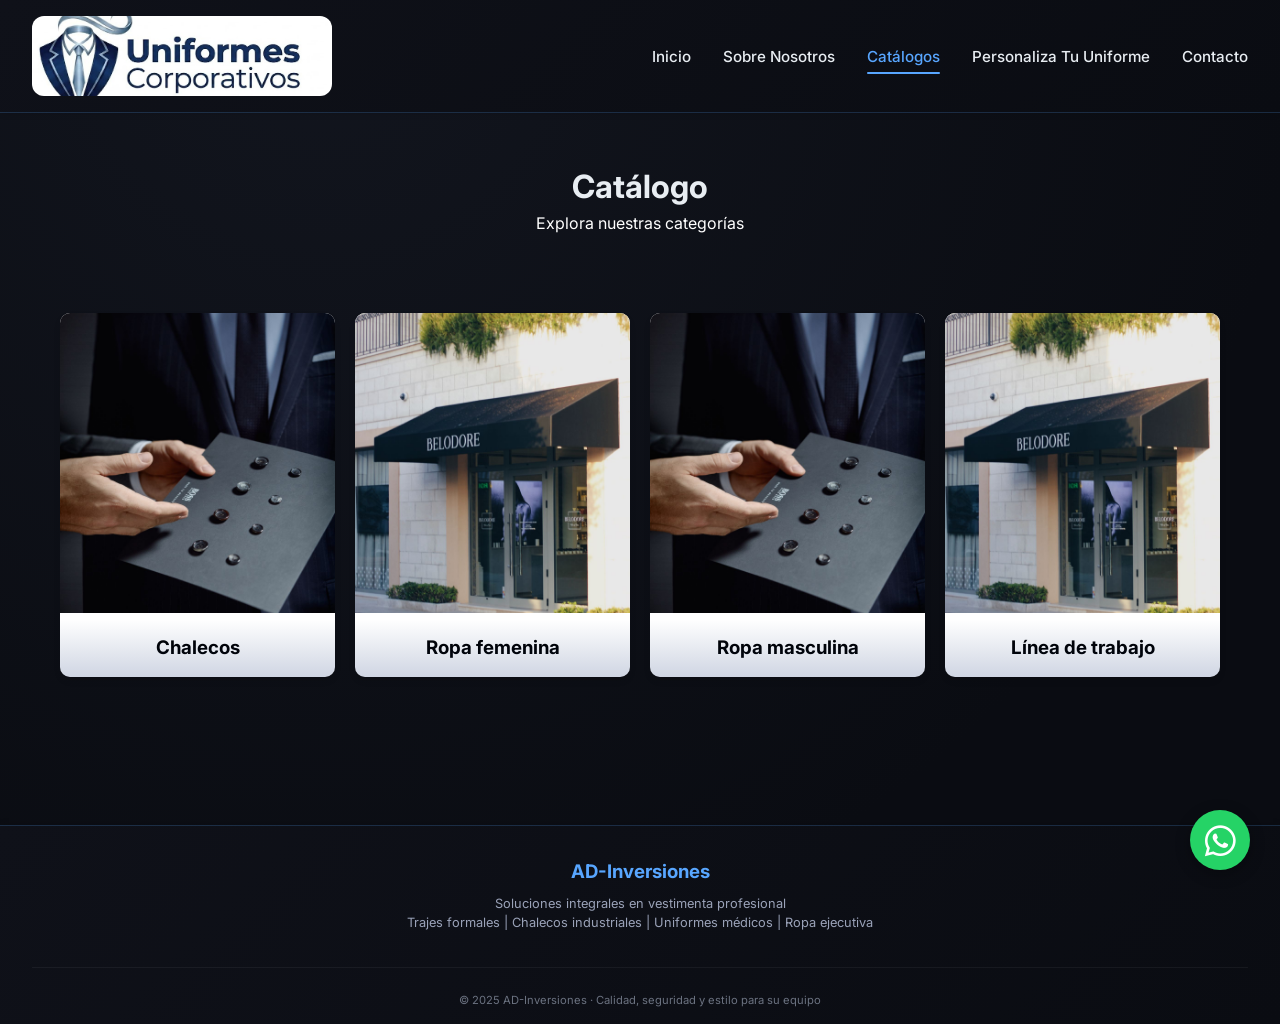
==== catalogo.html @ 254f95f5 "Cambio de numero de WA y css movidos a c. style" ====
<!doctype html>
<html lang="es">
  <head>
    <meta charset="UTF-8" />
    <meta
      name="viewport"
      content="width=device-width, initial-scale=1.0, user-scalable=yes"
    />
    <title>AD-Inversiones | Inicio - Vestimenta Profesional</title>
    <!-- Google Fonts -->
    <link
      href="https://fonts.googleapis.com/css2?family=Inter:opsz,wght@14..32,300;14..32,400;14..32,500;14..32,600;14..32,700;14..32,800&display=swap"
      rel="stylesheet"
    />
    <!-- Font Awesome 6 -->
    <link
      rel="stylesheet"
      href="https://cdnjs.cloudflare.com/ajax/libs/font-awesome/6.0.0-beta3/css/all.min.css"
    />
    <!-- CSS principal -->
    <link rel="stylesheet" href="style/catalogo.css" />
    <link rel="stylesheet" href="style/home.css" />
    <link rel="stylesheet" href="style/styleWA.css" />
  </head>
  <body>
    <!-- Navbar -->
    <nav class="navbar">
      <div class="nav-container">
        <div class="nav-logo">
          <img
            src="assets/logo1.jpeg"
            alt="Logo AD-Inversiones"
            class="logo-img"
          />
        </div>
        <ul class="nav-menu">
          <li class="nav-item">
            <a href="home.html" class="nav-link">Inicio</a>
          </li>
          <li class="nav-item">
            <a href="nosotros.html" class="nav-link">Sobre Nosotros</a>
          </li>
          <li class="nav-item">
            <a href="catalogo.html" class="nav-link active">Catálogos</a>
          </li>
          <li class="nav-item">
            <a href="personaliza.html" class="nav-link"
              >Personaliza Tu Uniforme</a
            >
          </li>
          <li class="nav-item">
            <a href="contacto.html" class="nav-link">Contacto</a>
          </li>
        </ul>
        <div class="nav-toggle">
          <i class="fas fa-bars"></i>
        </div>
      </div>
    </nav>

    <!-- Hero / Introducción -->

    <!-- CATÁLOGO -->
    <section class="classes__container">
      <h2 class="section__header">Catálogo</h2>
      <p class="section__subheader">Explora nuestras categorías</p>

      <br /><br />

      <div class="classes__grid">
        <div class="classes__card">
          <div class="classes__image">
            <img src="imagenes/001.jpg" />
            <div class="classes__content">
              <a href="chalecos.html" class="classes__btn">Ver más</a>
            </div>
          </div>
          <h3>Chalecos</h3>
        </div>

        <div class="classes__card">
          <div class="classes__image">
            <img src="imagenes/002.jpg" />
            <div class="classes__content">
              <a href="ropafemenina.html" class="classes__btn">Ver más</a>
            </div>
          </div>
          <h3>Ropa femenina</h3>
        </div>

        <div class="classes__card">
          <div class="classes__image">
            <img src="imagenes/001.jpg" />
            <div class="classes__content">
              <a href="ropamasculina.html" class="classes__btn">Ver más</a>
            </div>
          </div>
          <h3>Ropa masculina</h3>
        </div>

        <div class="classes__card">
          <div class="classes__image">
            <img src="imagenes/002.jpg" />
            <div class="classes__content">
              <a href="lineatrabajo.html" class="classes__btn">Ver más</a>
            </div>
          </div>
          <h3>Línea de trabajo</h3>
        </div>
      </div>
    </section>

    <br /><br />

    <footer>
      <div class="footer-content">
        <div class="footer-info">
          <h3>AD-Inversiones</h3>
          <p>Soluciones integrales en vestimenta profesional</p>
          <p>
            Trajes formales | Chalecos industriales | Uniformes médicos | Ropa
            ejecutiva
          </p>
        </div>
      </div>
      <div class="footer-bottom">
        <p>
          © 2025 AD-Inversiones · Calidad, seguridad y estilo para su equipo
        </p>
      </div>
    </footer>

    <!-- Cargar jQuery -->
    <script src="https://code.jquery.com/jquery-3.7.1.min.js"></script>

    <!-- Cargar el botón de WhatsApp -->
    <div id="whatsappContainer"></div>
    <script>
      $(document).ready(function () {
        $("#whatsappContainer").load("components/whatsapp-button.html");
      });
    </script>

    <script>
      // Menú hamburguesa para responsive
      const navToggle = document.querySelector(".nav-toggle");
      const navMenu = document.querySelector(".nav-menu");

      navToggle.addEventListener("click", () => {
        navMenu.classList.toggle("active");
      });
    </script>
    <!-- Cargar jQuery -->
    <script src="https://code.jquery.com/jquery-3.7.1.min.js"></script>

    <!-- Cargar el botón de WhatsApp -->
    <div id="whatsappContainer"></div>
    <script>
      $(document).ready(function () {
        $("#whatsappContainer").load("components/whatsapp-button.html");
      });
    </script>
  </body>
</html>
---- style/catalogo.css ----
/* ===== GENERAL ===== */
body {
    font-family: "Inter", sans-serif;
    margin: 0;
    background-color: #f9f9f9;
    /* fondo claro */
    color: #333;
}

h3 {
    color: #000;
}

/* ===== NAVBAR ===== */
.navbar {
    background: #fff;
    box-shadow: 0 2px 5px rgba(0, 0, 0, 0.1);
    position: sticky;
    top: 0;
    z-index: 1000;
}

.nav-container {
    display: flex;
    justify-content: space-between;
    align-items: center;
    padding: 15px 40px;
    max-width: 1200px;
    margin: auto;
}

.nav-logo {
    display: flex;
    align-items: center;
    gap: 10px;
}

.logo-img {
    height: 45px;
}

.logo-text {
    font-weight: bold;
    color: #0b1aec;
}

.nav-menu {
    display: flex;
    list-style: none;
    gap: 20px;
}

.nav-link {
    text-decoration: none;
    color: #333;
    font-weight: 500;
}

.nav-link:hover {
    color: #0b1aec;
}

/* ===== CATÁLOGO ===== */
.classes__container {
    max-width: 1200px;
    margin: auto;
    padding: 50px 20px;
    text-align: center;
}

.section__header {
    font-size: 2rem;
}

.section__subheader {
    color: #ffffff;
    margin-bottom: 30px;
}

.classes__grid {
    display: grid;
    grid-template-columns: repeat(4, 1fr);
    gap: 20px;
}

.classes__card {
    background: #fff;
    border-radius: 10px;
    overflow: hidden;
    box-shadow: 0 4px 6px rgba(0, 0, 0, 0.1);
    transition: 0.3s;
}

.classes__card:hover {
    transform: translateY(-5px);
}

.classes__image {
    position: relative;
}

.classes__image img {
    width: 100%;
    height: 300px;
    object-fit: cover;
}

.classes__content {
    position: absolute;
    bottom: -100%;
    width: 100%;
    height: 100%;
    display: grid;
    place-content: center;
    background: linear-gradient(to top, #04246b, transparent);
    transition: 0.4s;
}

.classes__image:hover .classes__content {
    bottom: 0;
}

.classes__btn {
    padding: 10px 15px;
    background: #0b1aec;
    color: #fff;
    border-radius: 5px;
    text-decoration: none;
    font-weight: bold;
}

.classes__card h3 {
    padding: 15px;
}

/* ===== FOOTER ===== */
footer {
    background: #fff;
    margin-top: 50px;
    padding: 30px 20px;
    text-align: center;
    box-shadow: 0 -2px 5px rgba(0, 0, 0, 0.1);
}

.footer-info h3 {
    color: #0b1aec;
}

.footer-bottom {
    margin-top: 10px;
    font-size: 0.9rem;
    color: #666;
}

/* ===== RESPONSIVE ===== */
@media (max-width: 992px) {
    .classes__grid {
        grid-template-columns: repeat(2, 1fr);
    }
}

@media (max-width: 500px) {
    .classes__grid {
        grid-template-columns: 1fr;
    }
}
---- style/home.css ----
* {
    margin: 0;
    padding: 0;
    box-sizing: border-box;
}

body {
    font-family: 'Inter', sans-serif;
    background-color: #0A0C12;
    background-image: radial-gradient(circle at 25% 0%, rgba(30, 35, 48, 0.4) 0%, rgba(10, 12, 18, 0) 70%);
    color: #E8EDF2;
    line-height: 1.5;
    min-height: 100vh;
}

/* ========== NAVBAR ========== */
.navbar {
    background: linear-gradient(135deg, #0F1119 0%, #0A0C12 100%);
    border-bottom: 1px solid rgba(88, 166, 255, 0.2);
    position: sticky;
    top: 0;
    z-index: 1000;
    backdrop-filter: blur(10px);
}

.nav-container {
    max-width: 1600px;
    margin: 0 auto;
    padding: 1rem 2rem;
    display: flex;
    justify-content: space-between;
    align-items: center;
}

.nav-logo {
    display: flex;
    align-items: center;
    gap: 0.8rem;
}

.logo-img {
    width: 300px;
    height: 80px;
    border-radius: 12px;
    object-fit: cover;
}

.logo-text {
    font-size: 1.5rem;
    font-weight: 800;
    background: linear-gradient(135deg, #FFFFFF, #58A6FF);
    background-clip: text;
    -webkit-background-clip: text;
    color: transparent;
}

.nav-menu {
    display: flex;
    gap: 2rem;
    list-style: none;
}

.nav-link {
    color: #E8EDF2;
    text-decoration: none;
    font-weight: 500;
    font-size: 0.95rem;
    transition: all 0.3s ease;
    padding: 0.5rem 0;
    position: relative;
}

.nav-link:hover {
    color: #58A6FF;
}

.nav-link.active {
    color: #58A6FF;
}

.nav-link.active::after {
    content: '';
    position: absolute;
    bottom: 0;
    left: 0;
    width: 100%;
    height: 2px;
    background: #58A6FF;
    border-radius: 2px;
}

.nav-toggle {
    display: none;
    font-size: 1.5rem;
    cursor: pointer;
    color: #58A6FF;
}

/* ========== HERO SECTION ========== */
.hero-section {
    padding: 4rem 2rem;
    text-align: center;
    background: linear-gradient(135deg, #0F1119 0%, #0A0C12 100%);
    border-bottom: 1px solid rgba(88, 166, 255, 0.1);
}

.hero-content h1 {
    font-size: 2.5rem;
    font-weight: 700;
    max-width: 1000px;
    margin: 0 auto;
    background: linear-gradient(135deg, #FFFFFF, #58A6FF);
    background-clip: text;
    -webkit-background-clip: text;
    color: transparent;
    line-height: 1.3;
}

/* ========== MAIN TWO COLUMNS ========== */
.main-two-columns {
    max-width: 1600px;
    margin: 0 auto;
    padding: 3rem 2rem;
    display: flex;
    gap: 3rem;
    align-items: flex-start;
}

/* Columna izquierda - Historias de éxito */
.success-sidebar {
    flex: 1.2;
    min-width: 300px;
    max-width: 420px;
    position: sticky;
    top: 100px;
    align-self: flex-start;
}

.success-card {
    background: linear-gradient(145deg, #1E3A5F 0%, #1A2F4E 100%);
    border-radius: 2rem;
    box-shadow: 0 25px 45px -12px rgba(0, 0, 0, 0.5);
    overflow: hidden;
    border: 1px solid rgba(88, 166, 255, 0.25);
    transition: transform 0.2s ease, box-shadow 0.2s ease;
}

.success-card:hover {
    transform: translateY(-5px);
    box-shadow: 0 30px 50px -15px rgba(0, 0, 0, 0.6);
    border-color: rgba(88, 166, 255, 0.5);
}

.card-header {
    background: linear-gradient(135deg, #254E7A 0%, #1A3A5C 100%);
    padding: 1.5rem 1.8rem;
    border-bottom: 1px solid rgba(88, 166, 255, 0.3);
}

.card-header h2 {
    font-weight: 700;
    font-size: 1.5rem;
    display: flex;
    align-items: center;
    gap: 0.6rem;
    color: #FFFFFF;
}

.card-header h2 i {
    font-size: 1.6rem;
    color: #58A6FF;
}

.card-header p {
    font-size: 0.85rem;
    opacity: 0.8;
    margin-top: 0.5rem;
    color: #B8D0F0;
}

.stories-list {
    padding: 1.5rem 1.8rem;
    display: flex;
    flex-direction: column;
    gap: 1.8rem;
}

.story-item {
    display: flex;
    gap: 1rem;
    align-items: flex-start;
    border-bottom: 1px solid rgba(88, 166, 255, 0.15);
    padding-bottom: 1.5rem;
}

.story-item:last-child {
    border-bottom: none;
    padding-bottom: 0;
}

.story-icon {
    background: rgba(88, 166, 255, 0.15);
    width: 48px;
    height: 48px;
    border-radius: 60px;
    display: flex;
    align-items: center;
    justify-content: center;
    flex-shrink: 0;
    color: #58A6FF;
    font-size: 1.4rem;
}

.story-content h3 {
    font-size: 1rem;
    font-weight: 700;
    margin-bottom: 0.4rem;
    color: #FFFFFF;
}

.story-content .testimonial {
    font-size: 0.85rem;
    line-height: 1.45;
    color: #C5D9F0;
    margin-bottom: 0.5rem;
}

.client-name {
    font-size: 0.7rem;
    font-weight: 600;
    text-transform: uppercase;
    letter-spacing: 0.5px;
    color: #58A6FF;
    display: inline-block;
}

.rating {
    margin-top: 0.4rem;
    color: #F4B942;
    font-size: 0.7rem;
    letter-spacing: 2px;
}

.btn-ver-mas {
    margin: 0 1.8rem 1.8rem 1.8rem;
    background: rgba(88, 166, 255, 0.1);
    border: 1px solid rgba(88, 166, 255, 0.35);
    color: #58A6FF;
    padding: 0.7rem 1rem;
    border-radius: 40px;
    font-weight: 600;
    font-size: 0.85rem;
    text-align: center;
    cursor: default;
    width: calc(100% - 3.6rem);
}

.btn-ver-mas i {
    margin-left: 0.4rem;
}

/* Columna derecha - Contenido principal */
.main-content {
    flex: 3;
    min-width: 0;
}

/* ========== WHAT WE DO ========== */
.what-we-do {
    background: linear-gradient(145deg, #1C3A5C 0%, #16324F 100%);
    padding: 2rem;
    border-radius: 1.5rem;
    margin-bottom: 2rem;
    border: 1px solid rgba(88, 166, 255, 0.2);
}

.what-we-do h2 {
    font-size: 1.8rem;
    color: #58A6FF;
    margin-bottom: 1rem;
}

.what-we-do p {
    font-size: 1rem;
    color: #C5D9F0;
    line-height: 1.6;
}

/* ========== DESIGNS SECTION ========== */
.designs-section {
    background: linear-gradient(145deg, #1C3A5C 0%, #16324F 100%);
    padding: 2rem;
    border-radius: 1.5rem;
    margin-bottom: 2rem;
    border: 1px solid rgba(88, 166, 255, 0.2);
}

.designs-section h2 {
    font-size: 1.8rem;
    color: #58A6FF;
    margin-bottom: 1rem;
}

.designs-section p {
    font-size: 1rem;
    color: #C5D9F0;
    line-height: 1.6;
}

/* ========== PRODUCT LINES ========== */
.product-lines {
    margin-bottom: 3rem;
}

.line-cards {
    display: grid;
    grid-template-columns: repeat(auto-fit, minmax(220px, 1fr));
    gap: 1.5rem;
}

.line-card {
    background: linear-gradient(145deg, #1C3A5C 0%, #16324F 100%);
    padding: 1.8rem;
    border-radius: 1.5rem;
    text-align: center;
    transition: all 0.3s ease;
    border: 1px solid rgba(88, 166, 255, 0.2);
}

.line-card:hover {
    transform: translateY(-5px);
    border-color: rgba(88, 166, 255, 0.5);
}

.line-icon {
    width: 70px;
    height: 70px;
    background: rgba(88, 166, 255, 0.15);
    border-radius: 60px;
    display: flex;
    align-items: center;
    justify-content: center;
    margin: 0 auto 1.2rem auto;
}

.line-icon i {
    font-size: 2rem;
    color: #58A6FF;
}

.line-card h3 {
    color: #FFFFFF;
    margin-bottom: 0.8rem;
    font-size: 1.1rem;
}

.line-card p {
    color: #B8D0F0;
    font-size: 0.85rem;
    line-height: 1.5;
}

/* ========== GALLERY SECTION ========== */
.gallery-section {
    margin-bottom: 1rem;
}

.section-header {
    text-align: center;
    margin-bottom: 2rem;
}

.section-header h2 {
    font-size: 1.8rem;
    color: #58A6FF;
    margin-bottom: 0.5rem;
}

.section-header p {
    color: #B8D0F0;
}

.gallery-grid {
    display: grid;
    grid-template-columns: repeat(auto-fill, minmax(250px, 1fr));
    gap: 1.8rem;
}

.clothing-card {
    background: linear-gradient(145deg, #1C3A5C 0%, #16324F 100%);
    border-radius: 1.5rem;
    overflow: hidden;
    transition: all 0.35s ease;
    box-shadow: 0 10px 25px -8px rgba(0, 0, 0, 0.4);
    border: 1px solid rgba(88, 166, 255, 0.25);
    cursor: pointer;
}

.clothing-card:hover {
    transform: translateY(-8px);
    box-shadow: 0 25px 40px -12px rgba(0, 0, 0, 0.5);
    border-color: rgba(88, 166, 255, 0.5);
}

.image-container {
    width: 100%;
    aspect-ratio: 4 / 5;
    overflow: hidden;
    background: #0F1A24;
}

.image-container img {
    width: 100%;
    height: 100%;
    object-fit: cover;
    transition: transform 0.5s ease;
}

.clothing-card:hover .image-container img {
    transform: scale(1.05);
}

.clothing-info {
    padding: 1.2rem;
}

.clothing-info h3 {
    font-size: 1rem;
    font-weight: 700;
    margin-bottom: 0.3rem;
    color: #FFFFFF;
}

.category-tag {
    font-size: 0.7rem;
    color: #58A6FF;
    margin-bottom: 0.5rem;
    display: flex;
    align-items: center;
    gap: 0.3rem;
}

.price {
    font-weight: 800;
    color: #58A6FF;
    font-size: 1.1rem;
}

/* ========== FOOTER ========== */
footer {
    background: linear-gradient(135deg, #0F1119 0%, #0A0C12 100%);
    border-top: 1px solid rgba(88, 166, 255, 0.2);
    padding: 2rem 2rem 1rem;
}

.footer-content {
    max-width: 1600px;
    margin: 0 auto;
    display: flex;
    justify-content: center;
    align-items: center;
    flex-wrap: wrap;
    gap: 2rem;
    padding-bottom: 1.5rem;
}

.footer-info h3 {
    color: #58A6FF;
    margin-bottom: 0.5rem;
}

.footer-info p {
    color: #9AA2B8;
    font-size: 0.8rem;
}

.footer-links {
    display: flex;
    gap: 1.5rem;
    flex-wrap: wrap;
}

.footer-links a {
    color: #B0B8CC;
    text-decoration: none;
    font-size: 0.85rem;
    transition: color 0.3s;
}

.footer-links a:hover {
    color: #58A6FF;
}

.footer-bottom {
    text-align: center;
    padding-top: 1.5rem;
    border-top: 1px solid rgba(255, 255, 255, 0.05);
}

.footer-bottom p {
    color: #6B7280;
    font-size: 0.7rem;
}

/* ========== RESPONSIVE ========== */
@media (max-width: 1000px) {
    .main-two-columns {
        flex-direction: column;
        padding: 2rem 1.5rem;
    }

    .success-sidebar {
        position: relative;
        top: 0;
        max-width: 100%;
        width: 100%;
        margin-bottom: 2rem;
    }

    .success-card {
        max-width: 100%;
    }
}

@media (max-width: 900px) {
    .nav-menu {
        position: fixed;
        left: -100%;
        top: 70px;
        flex-direction: column;
        background: linear-gradient(135deg, #0F1119 0%, #0A0C12 100%);
        width: 100%;
        text-align: center;
        transition: 0.3s;
        box-shadow: 0 10px 20px rgba(0, 0, 0, 0.3);
        padding: 2rem 0;
        gap: 1.5rem;
        border-bottom: 1px solid rgba(88, 166, 255, 0.2);
    }

    .nav-menu.active {
        left: 0;
    }

    .nav-toggle {
        display: block;
    }

    .hero-content h1 {
        font-size: 1.8rem;
    }
}

@media (max-width: 550px) {
    .hero-section {
        padding: 2rem 1rem;
    }

    .hero-content h1 {
        font-size: 1.4rem;
    }

    .what-we-do h2,
    .designs-section h2,
    .section-header h2 {
        font-size: 1.5rem;
    }

    .gallery-grid {
        gap: 1rem;
    }

    .line-cards {
        grid-template-columns: 1fr;
    }

    .footer-content {
        flex-direction: column;
        text-align: center;
    }

    .main-two-columns {
        padding: 1.5rem;
    }
}
---- style/styleWA.css ----
/* ========== BOTÓN FLOTANTE DE WHATSAPP ========== */
.whatsapp-float {
    position: fixed;
    bottom: 30px;
    right: 30px;
    background-color: #25D366;
    color: white;
    width: 60px;
    height: 60px;
    border-radius: 50%;
    text-align: center;
    font-size: 35px;
    box-shadow: 0 4px 15px rgba(0, 0, 0, 0.3);
    z-index: 1000;
    display: flex;
    align-items: center;
    justify-content: center;
    text-decoration: none;
    transition: all 0.3s ease;
    animation: pulse 2s infinite;
}

.whatsapp-float:hover {
    transform: scale(1.1);
    background-color: #20b858;
    box-shadow: 0 6px 20px rgba(0, 0, 0, 0.4);
}

.whatsapp-float i {
    font-size: 35px;
    color: white;
}

/* Tooltip o texto flotante */
.whatsapp-tooltip {
    position: absolute;
    right: 70px;
    background-color: #1a1a2e;
    color: white;
    padding: 8px 15px;
    border-radius: 20px;
    font-size: 14px;
    font-weight: 500;
    white-space: nowrap;
    opacity: 0;
    visibility: hidden;
    transition: all 0.3s ease;
    font-family: 'Inter', sans-serif;
    box-shadow: 0 2px 10px rgba(0, 0, 0, 0.2);
    pointer-events: none;
}

.whatsapp-tooltip::after {
    content: '';
    position: absolute;
    right: -8px;
    top: 50%;
    transform: translateY(-50%);
    border-width: 5px;
    border-style: solid;
    border-color: transparent transparent transparent #1a1a2e;
}

.whatsapp-float:hover .whatsapp-tooltip {
    opacity: 1;
    visibility: visible;
}

/* Animación de pulso */
@keyframes pulse {
    0% {
        box-shadow: 0 0 0 0 rgba(37, 211, 102, 0.7);
    }
    70% {
        box-shadow: 0 0 0 15px rgba(37, 211, 102, 0);
    }
    100% {
        box-shadow: 0 0 0 0 rgba(37, 211, 102, 0);
    }
}

/* Responsive para móviles */
@media (max-width: 768px) {
    .whatsapp-float {
        bottom: 20px;
        right: 20px;
        width: 55px;
        height: 55px;
    }

    .whatsapp-float i {
        font-size: 30px;
    }

    .whatsapp-tooltip {
        display: none;
    }
}
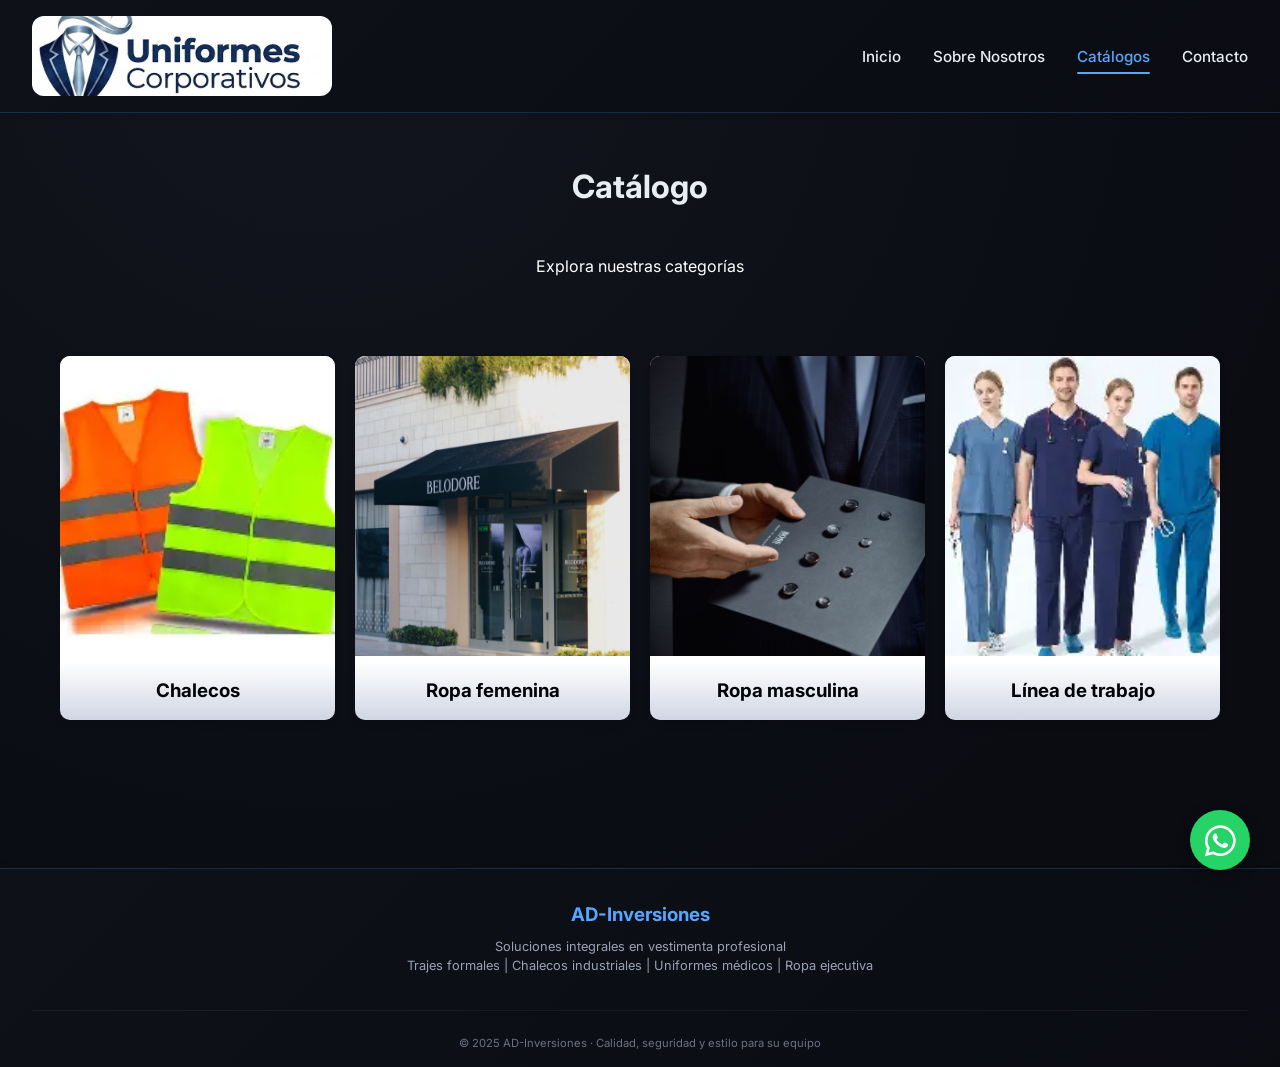
==== commit c5227d2b: "se agrego el proyecto" ====
--- a/catalogo.html
+++ b/catalogo.html
@@ -43,11 +43,7 @@
           <li class="nav-item">
             <a href="catalogo.html" class="nav-link active">Catálogos</a>
           </li>
-          <li class="nav-item">
-            <a href="personaliza.html" class="nav-link"
-              >Personaliza Tu Uniforme</a
-            >
-          </li>
+
           <li class="nav-item">
             <a href="contacto.html" class="nav-link">Contacto</a>
           </li>
@@ -70,7 +66,7 @@
       <div class="classes__grid">
         <div class="classes__card">
           <div class="classes__image">
-            <img src="imagenes/001.jpg" />
+            <img src="imagenes/chalecos/chalecos reflectivos/cr00.webp" />
             <div class="classes__content">
               <a href="chalecos.html" class="classes__btn">Ver más</a>
             </div>
@@ -82,7 +78,11 @@
           <div class="classes__image">
             <img src="imagenes/002.jpg" />
             <div class="classes__content">
-              <a href="ropafemenina.html" class="classes__btn">Ver más</a>
+              <a
+                href="imagenes/rf/Imagenes/Traje con pantalón/tp5.jpg"
+                class="classes__btn"
+                >Ver más</a
+              >
             </div>
           </div>
           <h3>Ropa femenina</h3>
@@ -100,7 +100,7 @@
 
         <div class="classes__card">
           <div class="classes__image">
-            <img src="imagenes/002.jpg" />
+            <img src="imagenes/lt/lt00.webp" />
             <div class="classes__content">
               <a href="lineatrabajo.html" class="classes__btn">Ver más</a>
             </div>
--- a/style/catalogo.css
+++ b/style/catalogo.css
@@ -163,4 +163,423 @@
     .classes__grid {
         grid-template-columns: 1fr;
     }
+}
+
+
+
+
+
+
+
+
+
+
+
+/* CONTENEDOR PRINCIPAL */
+.why {
+    padding: 4rem 2rem;
+}
+
+.why__wrapper {
+    max-width: 1200px;
+    margin: auto;
+
+    display: grid;
+    grid-template-columns: 1fr 1fr;
+    gap: 4rem;
+    align-items: center;
+}
+
+/* IMAGEN CONTROLADA */
+.why__image {
+    width: 100%;
+    max-height: 650px;
+    overflow: hidden;
+    border-radius: 12px;
+}
+
+.why__image img {
+    width: 100%;
+    height: 100%;
+    object-fit: cover;
+    transition: transform 0.6s ease;
+}
+
+.why__image:hover img {
+    transform: scale(1.05);
+}
+
+/* CONTENIDO MEJOR DISTRIBUIDO */
+.why__content {
+    max-width: 600px;
+
+}
+
+/* TITULO */
+.section__header {
+    font-size: 2rem;
+    margin-bottom: 2rem;
+    text-align: center;
+    position: relative;
+}
+
+.section__header::after {
+    content: "";
+    width: 60px;
+    height: 3px;
+    display: block;
+    margin: 0.5rem auto 0;
+    border-radius: 2px;
+}
+
+/* PÁRRAFO */
+.parrafo {
+    text-align: justify;
+    line-height: 2;
+    font-size: 1rem;
+    margin-bottom: 2.5rem;
+}
+
+/* LISTA */
+.why__list {
+    list-style: none;
+    padding: 0;
+    margin-top: 1rem;
+}
+
+/* ITEMS */
+.why__item {
+    display: grid;
+    grid-template-columns: 1px 2fr;
+    /* icono | texto */
+    align-items: start;
+    gap: 0.6rem;
+    margin-bottom: 0.8rem;
+    transition: transform 0.3s ease;
+}
+
+/* ICONO */
+.why__item i {
+    font-size: 1.2rem;
+    margin-top: 3px;
+    /* alinea con el texto */
+    transition: transform 0.3s ease;
+}
+
+/* TEXTO DEL SPAN */
+.why__item span {
+    display: block;
+    text-align: justify;
+    line-height: 1.6;
+}
+
+/* HOVER */
+.why__item:hover {
+    transform: translateX(6px);
+}
+
+.why__item:hover i {
+    transform: scale(1.2);
+}
+
+/* RESPONSIVE */
+@media (max-width: 900px) {
+    .why__wrapper {
+        grid-template-columns: 1fr;
+        text-align: center;
+    }
+
+    .why__content {
+        max-width: 100%;
+    }
+
+    .why__item {
+        justify-content: center;
+    }
+}
+
+
+
+
+
+
+
+Mision y vision
+
+/* CONTENEDOR */
+.mv {
+    padding: 4rem 2rem;
+}
+
+.mv__wrapper {
+    max-width: 1100px;
+    margin: auto;
+
+    display: grid;
+    grid-template-columns: repeat(2, 1fr);
+    gap: 2rem;
+}
+
+/* TARJETAS GLASS */
+.mv__card {
+    padding: 2rem;
+    border-radius: 16px;
+
+    background: rgba(255, 255, 255, 0.08);
+    /* 👈 transparencia */
+    backdrop-filter: blur(12px);
+    /* 👈 efecto vidrio */
+    -webkit-backdrop-filter: blur(12px);
+
+    border: 1px solid rgba(255, 255, 255, 0.15);
+
+    transition: transform 0.3s ease, box-shadow 0.3s ease;
+}
+
+/* HOVER */
+.mv__card:hover {
+    transform: translateY(-10px) scale(1.02);
+    box-shadow: 0 10px 30px rgba(0, 0, 0, 0.2);
+}
+
+/* ICONO */
+.mv__icon {
+    font-size: 2rem;
+    text-align: center;
+    margin-bottom: 0.5rem;
+}
+
+/* TITULO */
+.mv__title {
+    font-size: 1.5rem;
+    text-align: center;
+    margin-bottom: 1rem;
+    position: relative;
+    color: #ffffff;
+}
+
+/* LINEA */
+.mv__title::after {
+    content: "";
+    width: 50px;
+    height: 3px;
+    display: block;
+    margin: 0.5rem auto 0;
+    border-radius: 2px;
+}
+
+/* TEXTO */
+.mv__text {
+    text-align: justify;
+    line-height: 1.8;
+    font-size: 1rem;
+    opacity: 0.9;
+}
+
+/* RESPONSIVE */
+@media (max-width: 768px) {
+    .mv__wrapper {
+        grid-template-columns: 1fr;
+    }
+}
+
+
+
+valores
+
+/* CONTENEDOR */
+.val {
+    padding: 4rem 2rem;
+}
+
+.val__wrapper {
+    max-width: 1100px;
+    margin: auto;
+}
+
+/* HEADER */
+.val__header {
+    text-align: center;
+    margin-bottom: 2.5rem;
+}
+
+/* TITULO */
+.val__title {
+    font-size: 2rem;
+    margin-bottom: 1rem;
+    position: relative;
+}
+
+/* LINEA DECORATIVA */
+.val__title::after {
+    content: "";
+    width: 60px;
+    height: 3px;
+    display: block;
+    margin: 0.5rem auto 0;
+    border-radius: 2px;
+}
+
+/* DESCRIPCION */
+.val__description {
+    max-width: 700px;
+    margin: auto;
+    text-align: justify;
+    line-height: 1.8;
+}
+
+/* GRID DE VALORES */
+.val__grid {
+    display: grid;
+    grid-template-columns: repeat(3, 1fr);
+    gap: 1.5rem;
+}
+
+/* TARJETAS */
+.val__card {
+    padding: 1.5rem;
+    text-align: center;
+    border-radius: 12px;
+
+    background: rgba(255, 255, 255, 0.08);
+    backdrop-filter: blur(10px);
+    -webkit-backdrop-filter: blur(10px);
+
+    border: 1px solid rgba(255, 255, 255, 0.15);
+
+    font-size: 1rem;
+    font-weight: 500;
+
+    transition: transform 0.3s ease, box-shadow 0.3s ease;
+}
+
+/* HOVER */
+.val__card:hover {
+    transform: translateY(-8px) scale(1.03);
+    box-shadow: 0 10px 25px rgba(0, 0, 0, 0.2);
+}
+
+/* RESPONSIVE */
+@media (max-width: 768px) {
+    .val__description {
+        text-align: justify;
+    }
+}
+
+@media (max-width: 768px) {
+    .val__grid {
+        grid-template-columns: repeat(2, 1fr);
+        /* 2 por fila */
+    }
+}
+
+@media (max-width: 480px) {
+    .val__grid {
+        grid-template-columns: 1fr;
+        /* 1 por fila */
+    }
+}
+
+
+
+
+
+
+
+
+
+/* CONTACTO */
+
+
+.contact-container {
+    display: grid;
+    grid-template-columns: 1fr 1fr;
+    gap: 40px;
+    max-width: 1200px;
+    margin: auto;
+}
+
+/* INFO */
+.contact-info h2,
+.contact-form h2 {
+    margin-bottom: 20px;
+    font-weight: 700;
+}
+
+.info-item {
+    display: flex;
+    align-items: flex-start;
+    gap: 12px;
+    margin-bottom: 15px;
+}
+
+.info-item i {
+    color: #ffffff;
+    font-size: 18px;
+    margin-top: 5px;
+}
+
+/* MAPA */
+.map-container {
+    display: flex;
+    justify-content: center;
+}
+
+.map-container iframe {
+    width: 100%;
+    max-width: 600px;
+    height: 400px;
+    border-radius: 10px;
+    margin-top: 15px;
+}
+
+/* FORMULARIO */
+.contact-form form {
+    display: flex;
+    flex-direction: column;
+}
+
+.form-group {
+    margin-bottom: 15px;
+}
+
+.form-group input,
+.form-group textarea {
+    width: 100%;
+    padding: 12px 14px;
+    border: 1px solid #ddd;
+    border-radius: 8px;
+    font-family: 'Inter', sans-serif;
+    font-size: 14px;
+    transition: 0.3s;
+}
+
+.form-group input:focus,
+.form-group textarea:focus {
+    border-color: #0a2a66;
+    outline: none;
+    box-shadow: 0 0 5px rgba(10, 42, 102, 0.2);
+}
+
+/* BOTÓN */
+.btn-submit {
+    background: #0a2a66;
+    color: white;
+    border: none;
+    padding: 12px;
+    border-radius: 8px;
+    font-weight: 600;
+    cursor: pointer;
+    transition: 0.3s;
+}
+
+.btn-submit:hover {
+    background: #163d8c;
+}
+
+/* RESPONSIVE */
+@media (max-width: 768px) {
+    .contact-container {
+        grid-template-columns: 1fr;
+    }
 }
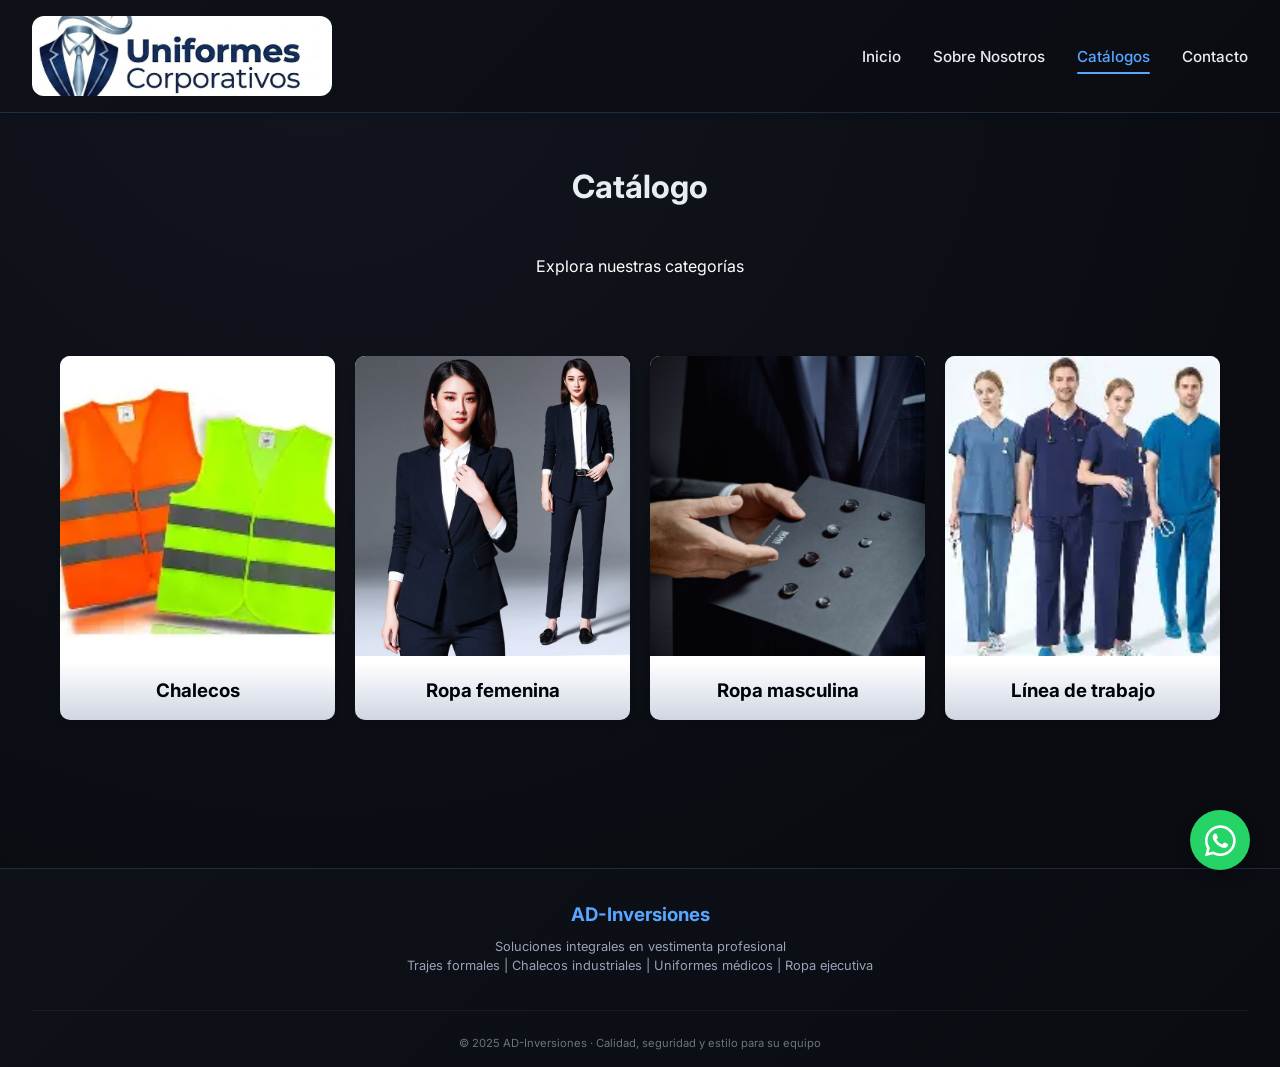
==== commit bfec6049: "corrección" ====
--- a/catalogo.html
+++ b/catalogo.html
@@ -76,13 +76,9 @@
 
         <div class="classes__card">
           <div class="classes__image">
-            <img src="imagenes/002.jpg" />
+            <img src="imagenes/rf/Imagenes/Traje con pantalón/tp5.jpg " />
             <div class="classes__content">
-              <a
-                href="imagenes/rf/Imagenes/Traje con pantalón/tp5.jpg"
-                class="classes__btn"
-                >Ver más</a
-              >
+              <a href="ropafemenina.html" class="classes__btn">Ver más</a>
             </div>
           </div>
           <h3>Ropa femenina</h3>
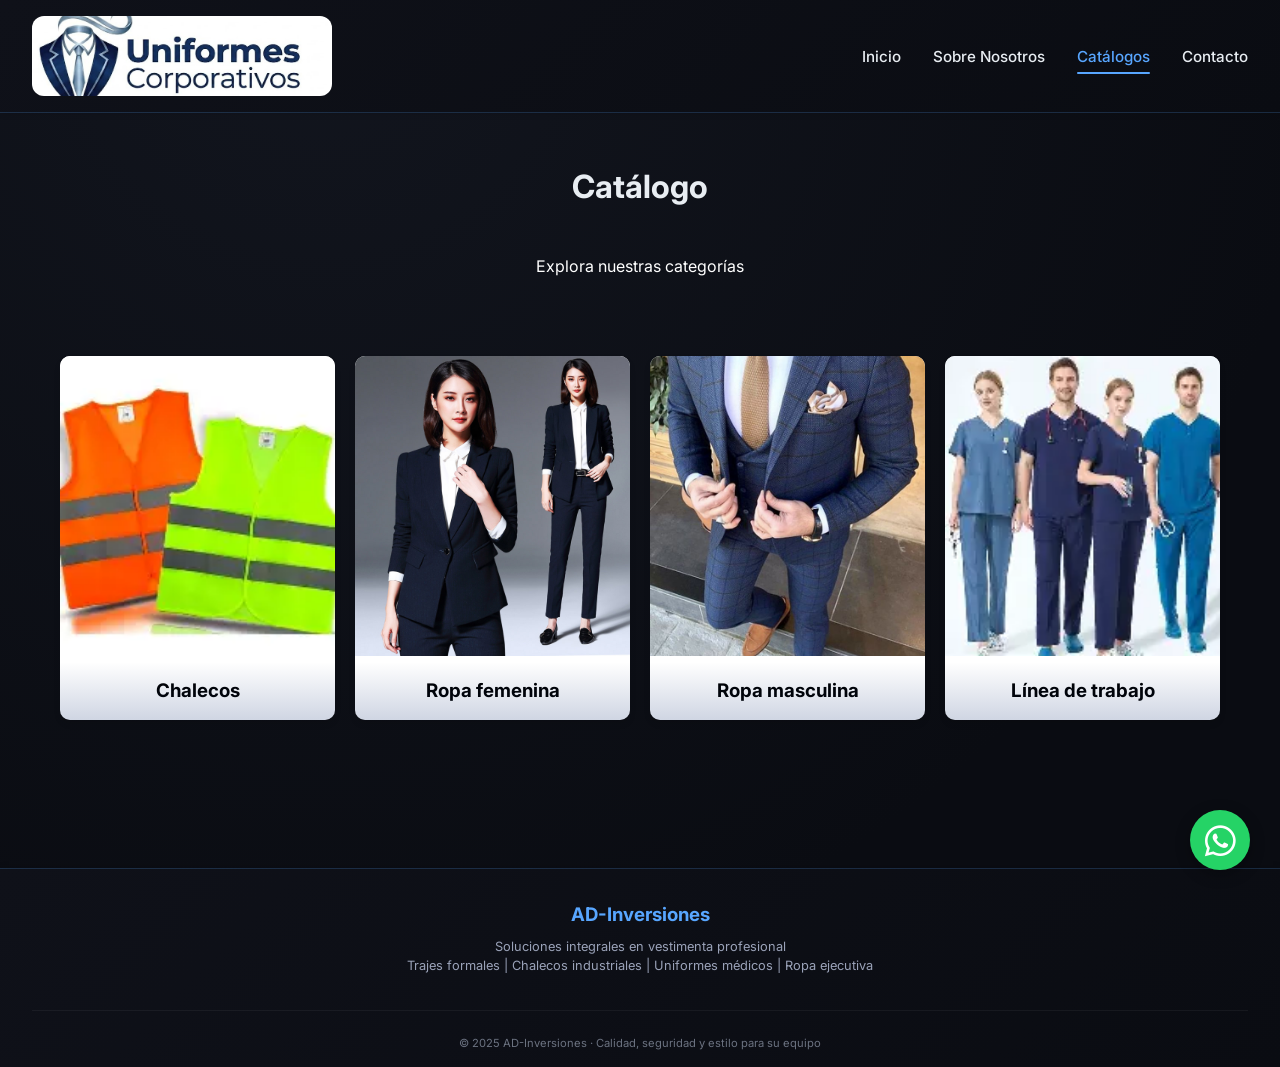
==== commit f126e6f9: "se agrego el proyecto rm" ====
--- a/catalogo.html
+++ b/catalogo.html
@@ -86,7 +86,7 @@
 
         <div class="classes__card">
           <div class="classes__image">
-            <img src="imagenes/001.jpg" />
+            <img src="imagenes/rm/rm00.jpg" />
             <div class="classes__content">
               <a href="ropamasculina.html" class="classes__btn">Ver más</a>
             </div>
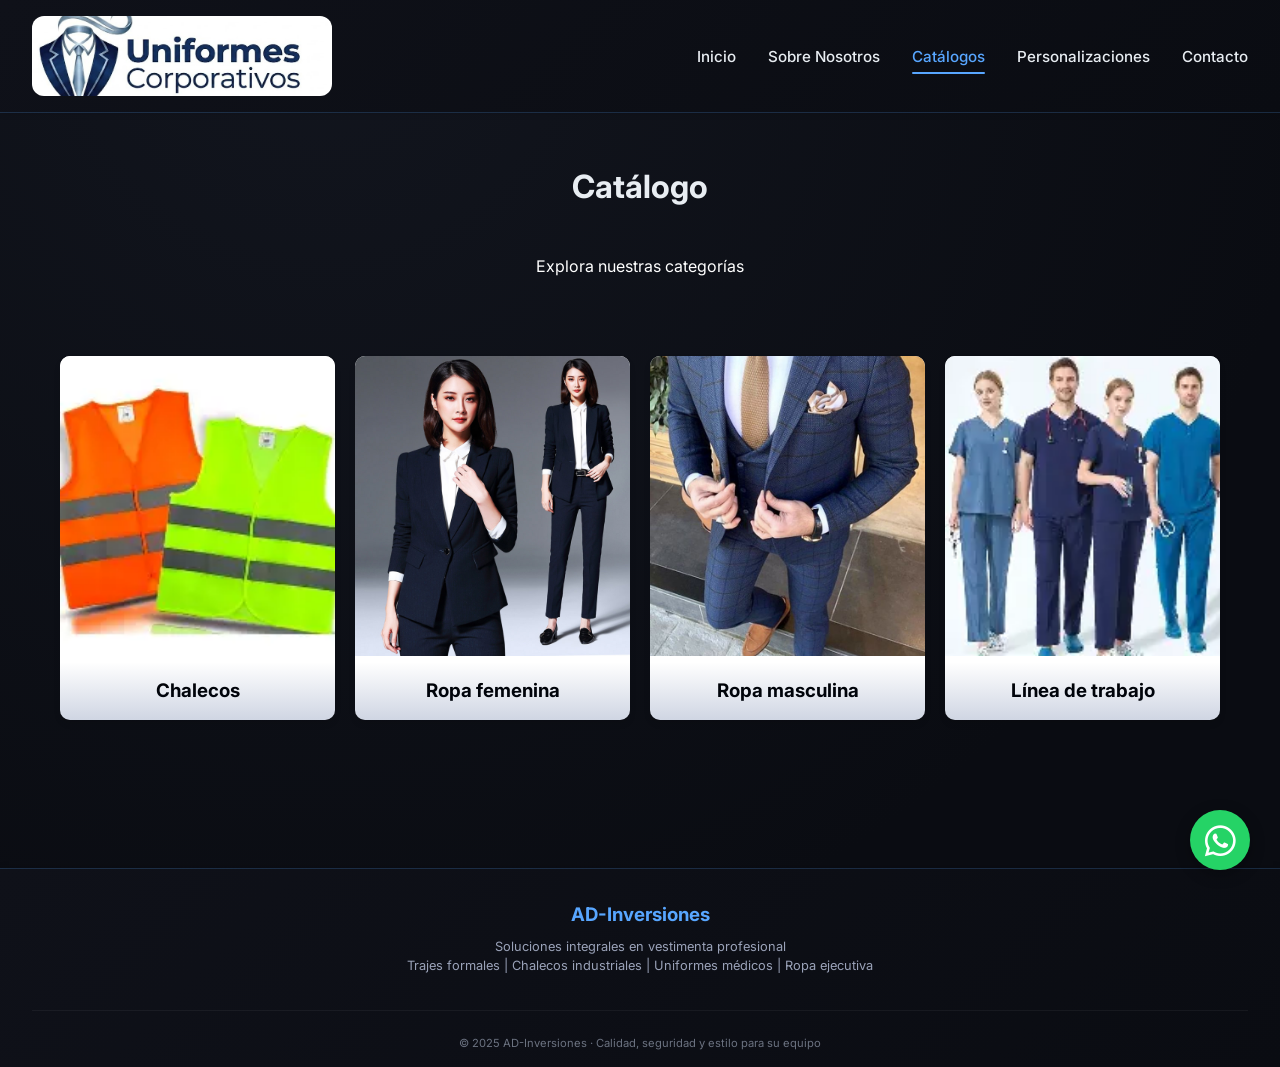
==== commit 824fbf0c: "se agrego el proyecto" ====
--- a/catalogo.html
+++ b/catalogo.html
@@ -42,6 +42,9 @@
           </li>
           <li class="nav-item">
             <a href="catalogo.html" class="nav-link active">Catálogos</a>
+          </li>
+          <li class="nav-item">
+            <a href="personaliza.html" class="nav-link">Personalizaciones</a>
           </li>
 
           <li class="nav-item">
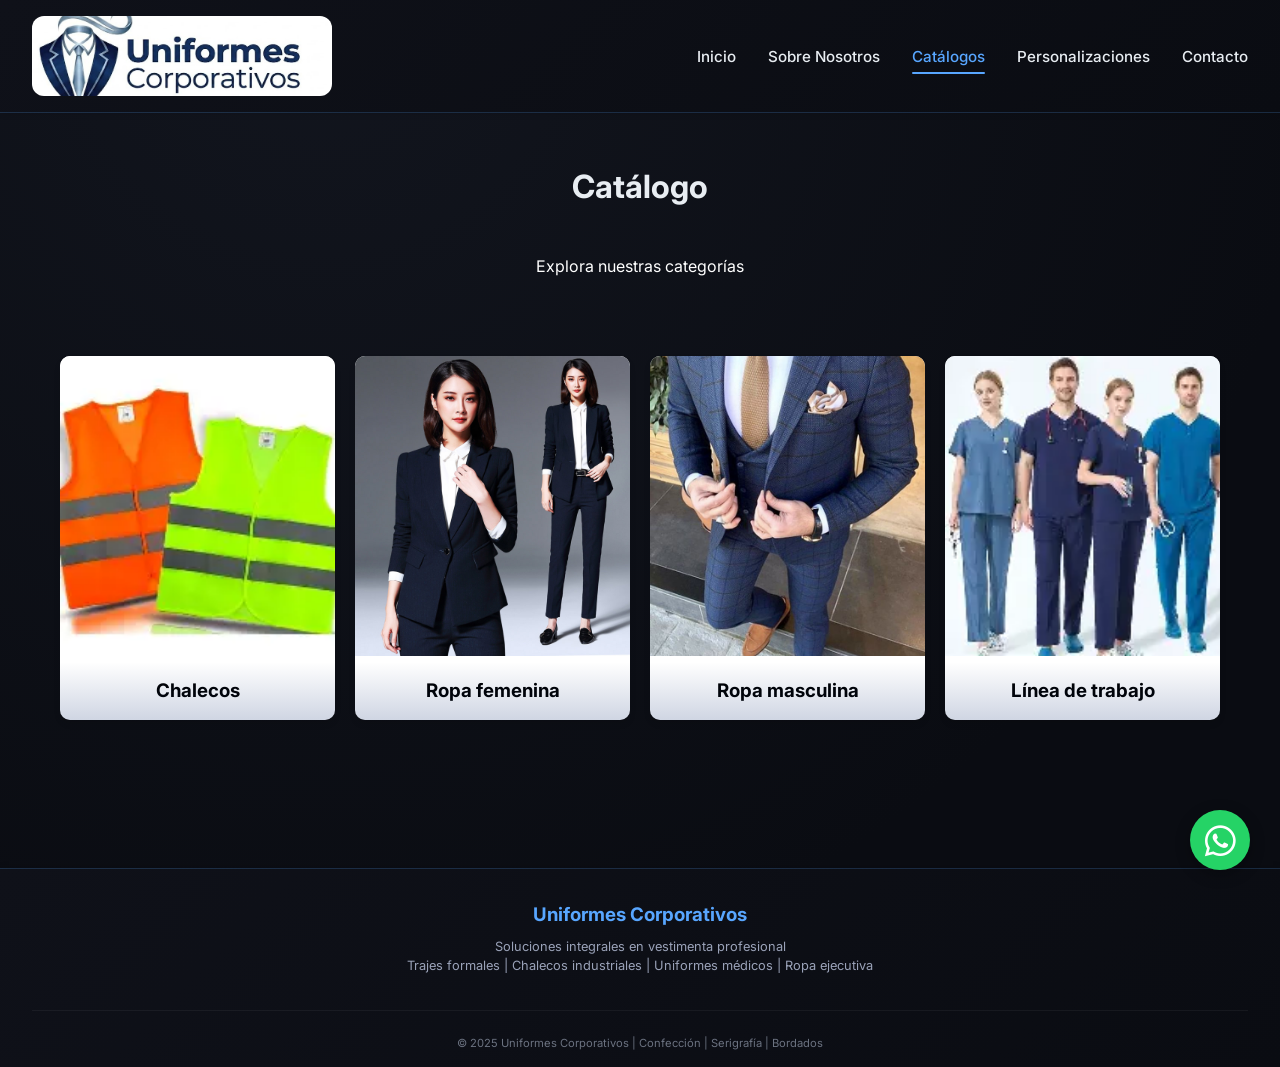
==== commit 8fa0d4f7: "se agrego el proyecto" ====
--- a/catalogo.html
+++ b/catalogo.html
@@ -114,7 +114,7 @@
     <footer>
       <div class="footer-content">
         <div class="footer-info">
-          <h3>AD-Inversiones</h3>
+          <h3>Uniformes Corporativos</h3>
           <p>Soluciones integrales en vestimenta profesional</p>
           <p>
             Trajes formales | Chalecos industriales | Uniformes médicos | Ropa
@@ -124,7 +124,7 @@
       </div>
       <div class="footer-bottom">
         <p>
-          © 2025 AD-Inversiones · Calidad, seguridad y estilo para su equipo
+          © 2025 Uniformes Corporativos | Confección | Serigrafía | Bordados
         </p>
       </div>
     </footer>
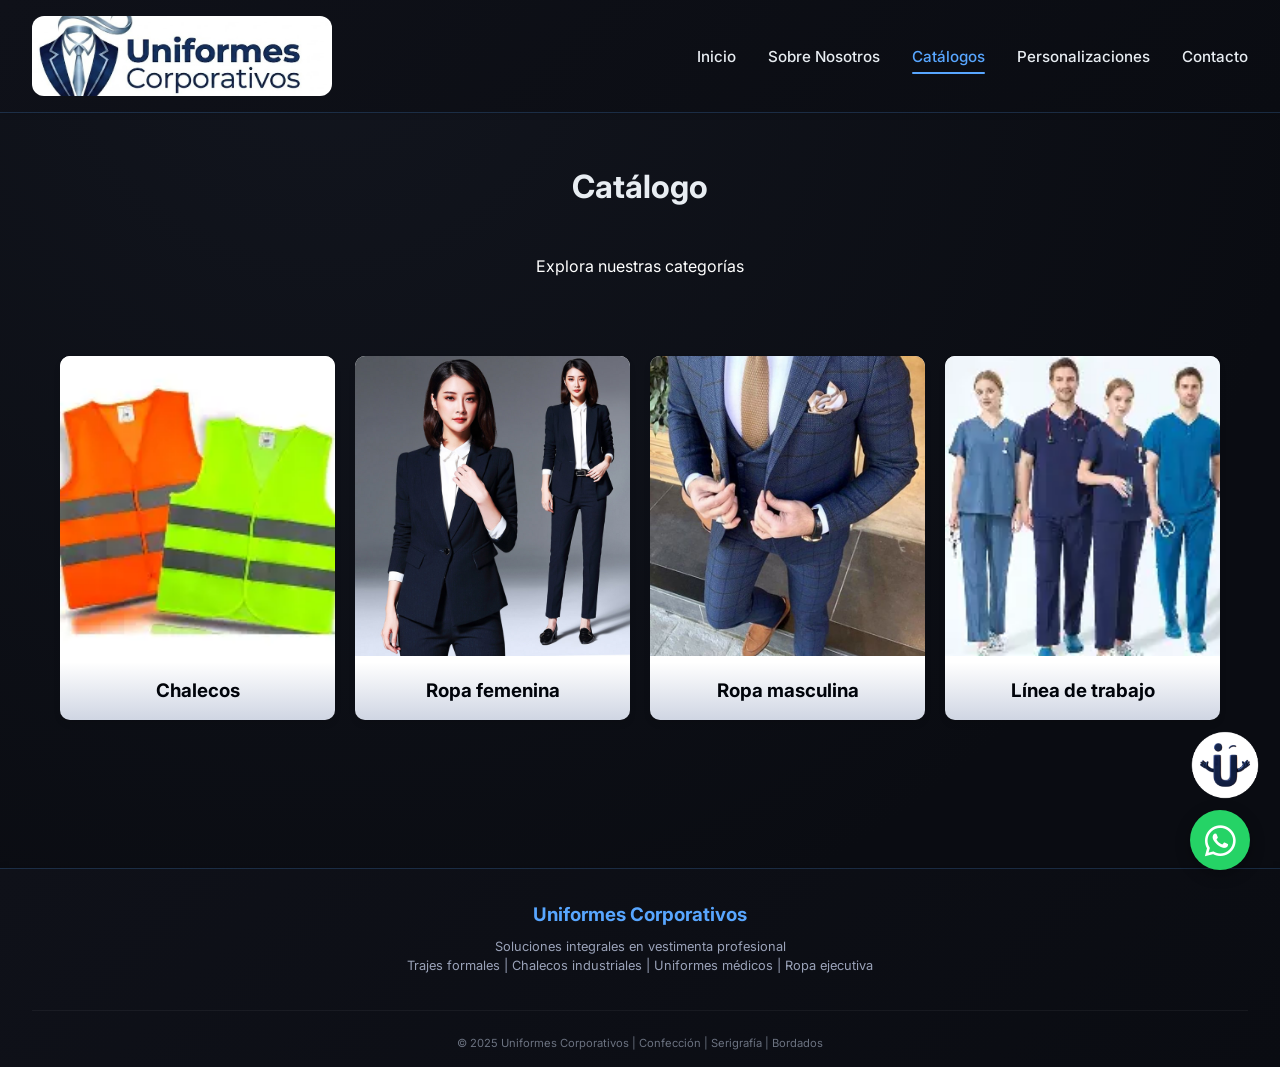
==== commit 82f8853f: "se agrego el proyecto UNI" ====
--- a/catalogo.html
+++ b/catalogo.html
@@ -21,6 +21,7 @@
     <link rel="stylesheet" href="style/catalogo.css" />
     <link rel="stylesheet" href="style/home.css" />
     <link rel="stylesheet" href="style/styleWA.css" />
+    <link rel="stylesheet" href="style/uni.css" />
   </head>
   <body>
     <!-- Navbar -->
@@ -159,5 +160,13 @@
         $("#whatsappContainer").load("components/whatsapp-button.html");
       });
     </script>
+    <div id="chat-component"></div>
+    <script>
+      fetch("uni.html")
+        .then((res) => res.text())
+        .then((html) => {
+          document.getElementById("chat-component").innerHTML = html;
+        });
+    </script>
   </body>
 </html>
--- a/style/uni.css
+++ b/style/uni.css
@@ -0,0 +1,125 @@
+/* CONTENEDOR */
+.u-chat-btn {
+    position: fixed;
+    bottom: 75px;
+    right: 30px;
+    width: 100px;
+    height: 120px;
+    z-index: 9999;
+    text-decoration: none;
+    display: block;
+}
+
+/* PERSONAJE */
+.u-chat-character {
+    width: 100%;
+    height: 100%;
+    transform-origin: center bottom;
+    animation: uChatAnim 7s ease-in-out infinite;
+}
+
+.u-chat-character img {
+    width: 150%;
+    height: 100%;
+    object-fit: contain;
+}
+
+/* TOOLTIP */
+.u-chat-tooltip {
+    position: absolute;
+    bottom: 50%;
+    right: 110%;
+    transform: translateY(50%);
+    background: #111;
+    color: #fff;
+    padding: 8px 12px;
+    border-radius: 8px;
+    font-size: 13px;
+    white-space: nowrap;
+    opacity: 0;
+    transition: 0.3s;
+}
+
+/* HOVER */
+.u-chat-btn:hover {
+    transform: scale(1.1);
+}
+
+.u-chat-btn:hover .u-chat-tooltip {
+    opacity: 1;
+}
+
+/* ANIMACIÓN */
+@keyframes uChatAnim {
+    0% {
+        transform: perspective(600px) rotateY(0deg) rotate(0deg);
+    }
+
+    5% {
+        transform: perspective(600px) rotateY(-90deg);
+    }
+
+    10% {
+        transform: perspective(600px) rotateY(-180deg);
+    }
+
+    15% {
+        transform: perspective(600px) rotateY(-270deg);
+    }
+
+    20% {
+        transform: perspective(600px) rotateY(-360deg);
+    }
+
+    28% {
+        transform: rotate(16deg);
+    }
+
+    36% {
+        transform: rotate(-16deg);
+    }
+
+    44% {
+        transform: rotate(16deg);
+    }
+
+    52% {
+        transform: rotate(0deg);
+    }
+
+    55% {
+        transform: rotate(16deg) translateY(0);
+    }
+
+    59% {
+        transform: rotate(16deg) translateY(-10px);
+    }
+
+    63% {
+        transform: rotate(16deg) translateY(2px);
+    }
+
+    67% {
+        transform: rotate(16deg) translateY(-10px);
+    }
+
+    71% {
+        transform: rotate(16deg) translateY(2px);
+    }
+
+    75% {
+        transform: rotate(16deg) translateY(-10px);
+    }
+
+    79% {
+        transform: rotate(16deg) translateY(2px);
+    }
+
+    85% {
+        transform: rotate(0deg);
+    }
+
+    100% {
+        transform: rotate(0deg);
+    }
+}
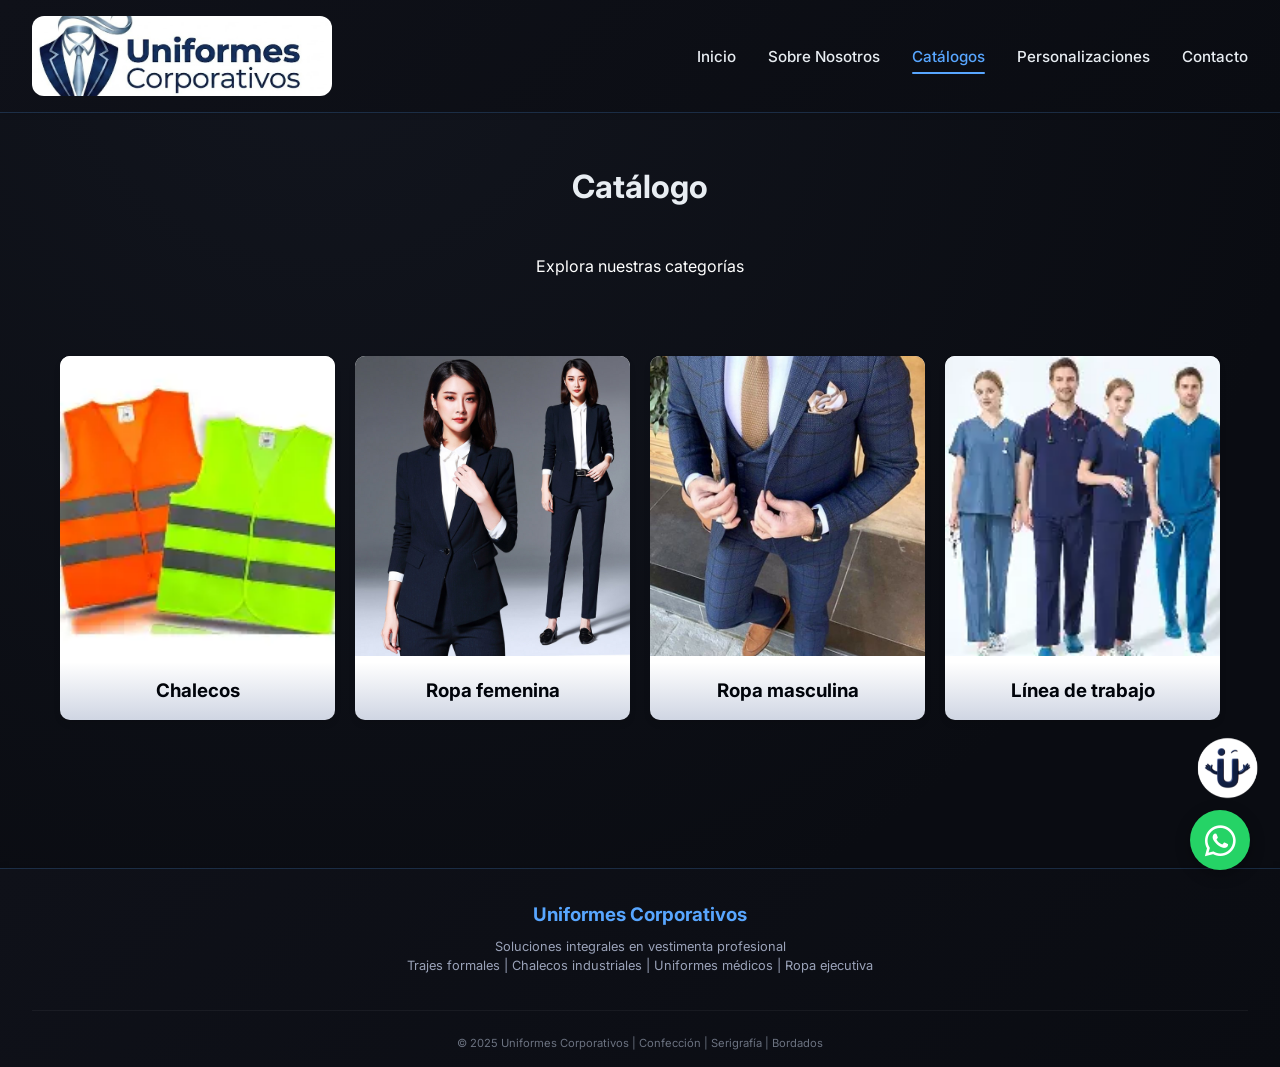
==== commit 833a32bf: "icono" ====
--- a/catalogo.html
+++ b/catalogo.html
@@ -7,6 +7,7 @@
       content="width=device-width, initial-scale=1.0, user-scalable=yes"
     />
     <title>AD-Inversiones | Inicio - Vestimenta Profesional</title>
+    <link rel="icon" href="assets/icono2.png" type="image/png" />
     <!-- Google Fonts -->
     <link
       href="https://fonts.googleapis.com/css2?family=Inter:opsz,wght@14..32,300;14..32,400;14..32,500;14..32,600;14..32,700;14..32,800&display=swap"
--- a/style/uni.css
+++ b/style/uni.css
@@ -1,10 +1,10 @@
 /* CONTENEDOR */
 .u-chat-btn {
     position: fixed;
-    bottom: 75px;
+    bottom: 82px;
     right: 30px;
-    width: 100px;
-    height: 120px;
+    width: 90px;
+    height: 100px;
     z-index: 9999;
     text-decoration: none;
     display: block;
